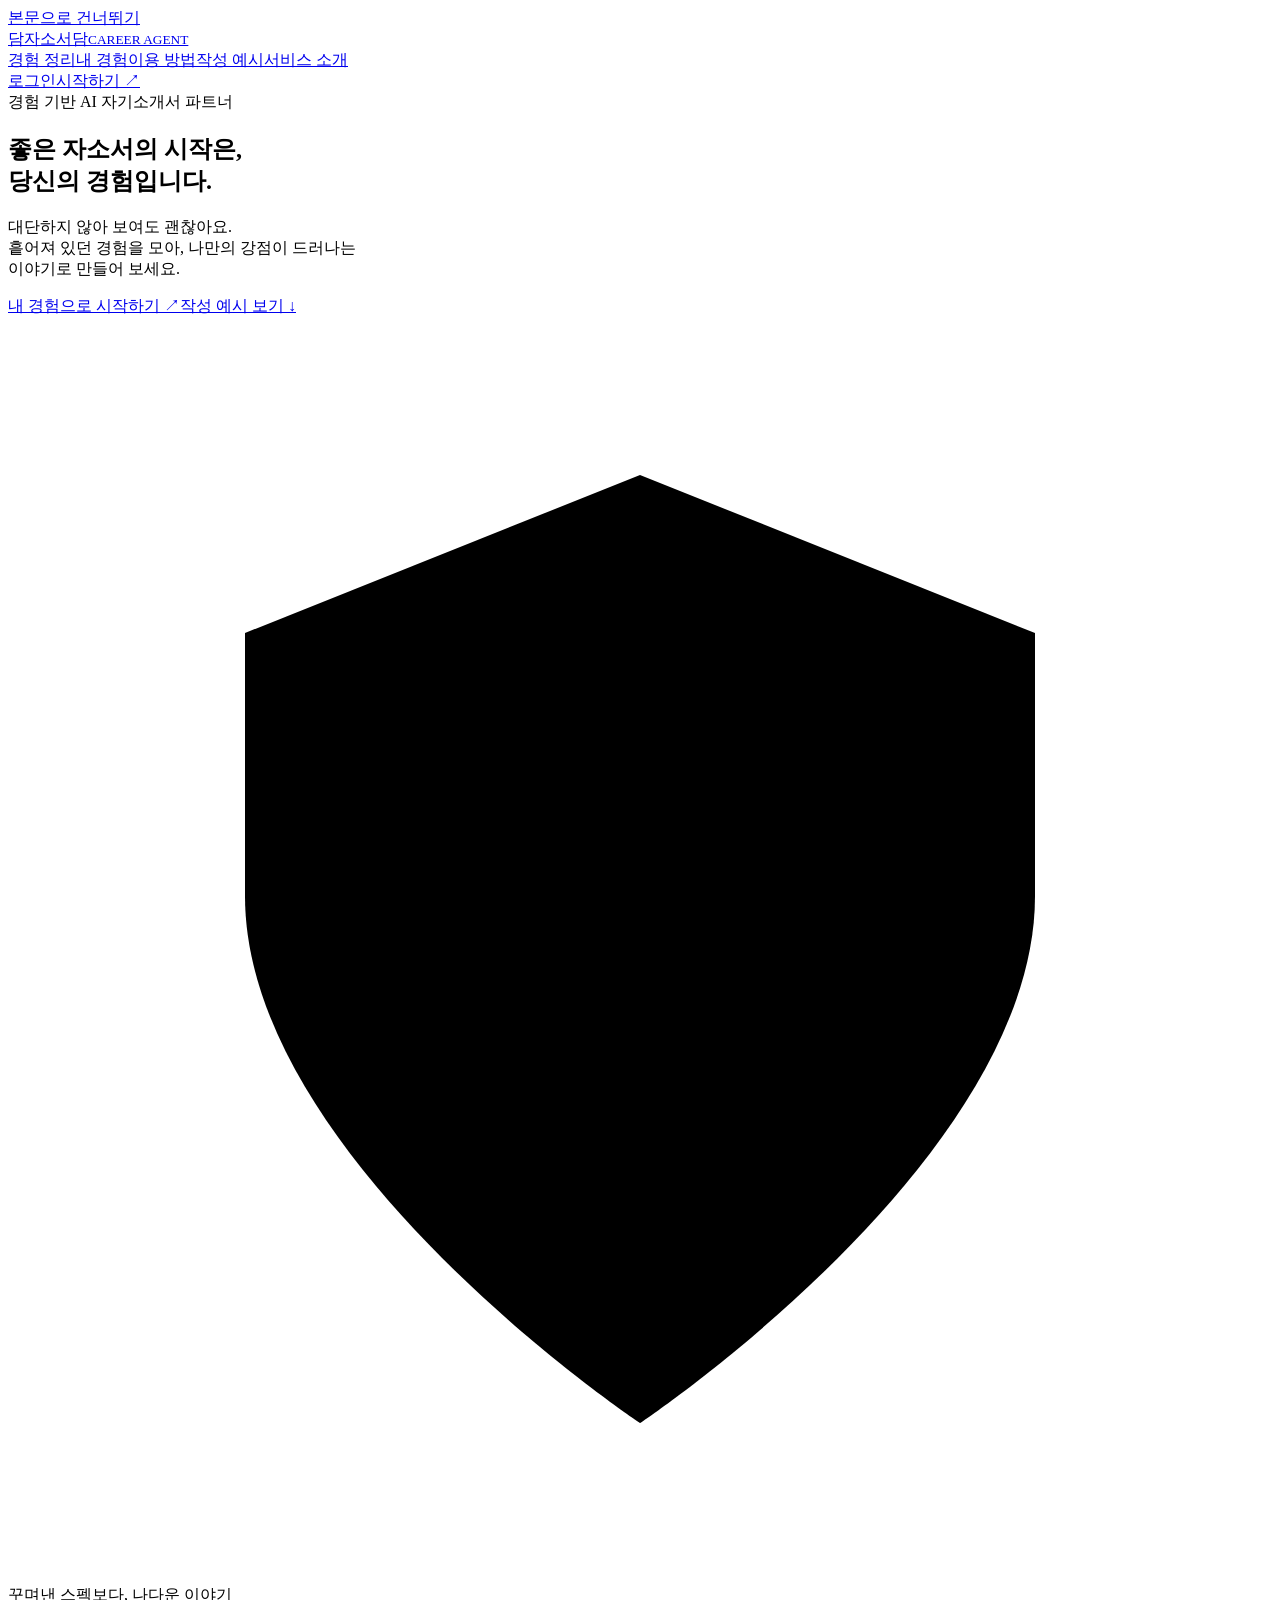
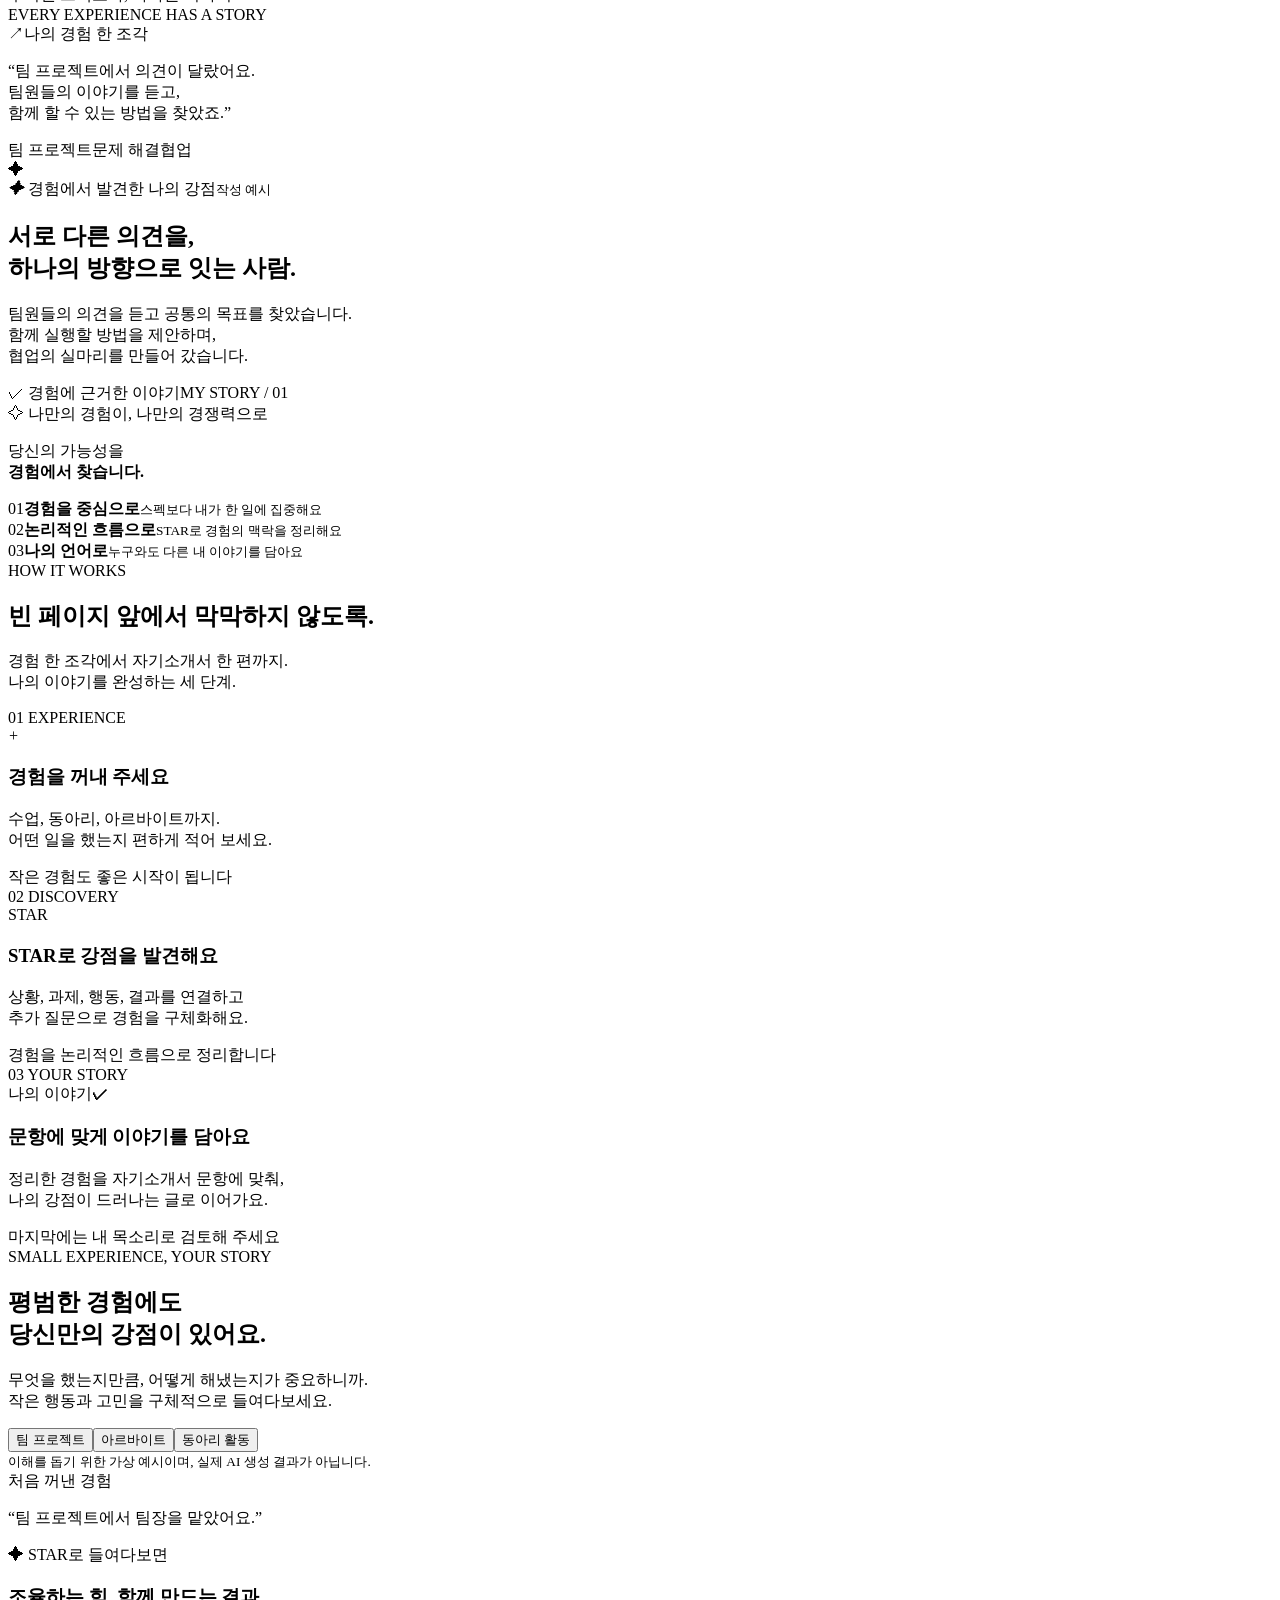
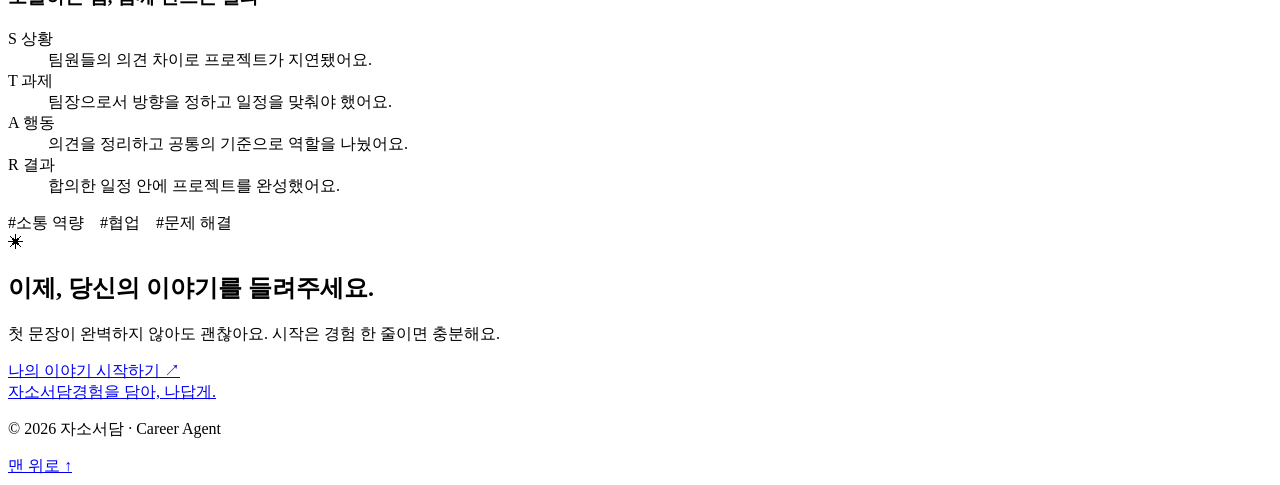
==== app/pages/templates/index.html @ 126cecfb "Initial commit" ====
<!doctype html>
<html lang="ko">
<head>
  <meta charset="utf-8">
  <meta name="viewport" content="width=device-width, initial-scale=1">
  <meta name="theme-color" content="#244d40">
  <meta name="description" content="경험을 STAR로 정리하고, 나다운 자기소개서로. 경험 기반 AI 자기소개서 파트너 자소서담.">
  <title>자소서담 — 경험을 담아, 나답게</title>
  <link rel="icon" href="/static/img/favicon.svg" type="image/svg+xml">
  <link rel="stylesheet" href="/static/css/styles.css">
  <script src="/static/js/app.js" defer></script>
</head>
<body data-page="home">
  <a class="skip-link" href="#main">본문으로 건너뛰기</a>
  <header class="site-header"><div class="header-inner">
    <a class="brand" href="/" aria-label="자소서담 홈"><span class="brand-icon" aria-hidden="true">담<i></i></span><span>자소서담<small>CAREER AGENT</small></span></a>
    <nav class="desktop-nav" aria-label="주 메뉴"><a href="/experience/create">경험 정리</a><a href="/experience/me">내 경험</a><a href="#process">이용 방법</a><a href="#example">작성 예시</a><a href="#about">서비스 소개</a></nav>
    <div class="header-actions" id="home-guest-actions"><a class="text-link" href="/login">로그인</a><a class="button small" href="/register">시작하기 <span aria-hidden="true">↗</span></a></div>
    <div class="header-actions" id="home-member-actions" hidden><a class="text-link" href="/experience/me">내 경험</a><button class="button small" id="home-logout" type="button">로그아웃</button></div>
    <div class="header-actions" id="home-session-actions" hidden><span class="text-link" id="home-session-status" role="status">로그인 상태 확인 중…</span><button class="button small" id="home-session-retry" type="button" hidden>다시 확인</button></div>
  </div></header>
  <main id="main">
    <p class="section-wrap form-message" id="home-auth-message" role="status" hidden></p>
    <section class="hero section-wrap" aria-labelledby="hero-title">
      <div class="hero-copy">
        <div class="eyebrow"><span class="status-dot"></span> 경험 기반 AI 자기소개서 파트너</div>
        <h1 id="hero-title">좋은 자소서의 시작은,<br><span>당신의 경험</span>입니다.</h1>
        <p class="hero-description">대단하지 않아 보여도 괜찮아요.<br>흩어져 있던 경험을 모아, 나만의 강점이 드러나는<br class="desktop-break"> 이야기로 만들어 보세요.</p>
        <div class="hero-actions"><a class="button large" href="/login">내 경험으로 시작하기 <span aria-hidden="true">↗</span></a><a class="subtle-link" href="#example">작성 예시 보기 <span aria-hidden="true">↓</span></a></div>
        <div class="hero-note"><svg viewBox="0 0 24 24" aria-hidden="true"><path d="M12 3 4.5 6v5c0 5 7.5 10 7.5 10s7.5-5 7.5-10V6L12 3Z"/><path d="m8.5 11.5 2.5 2.5 4.5-5"/></svg> 꾸며낸 스펙보다, 나다운 이야기</div>
      </div>
      <div class="story-visual" aria-label="경험을 STAR로 정리해 자기소개서로 발전시키는 예시">
        <div class="visual-orbit orbit-one"></div><div class="visual-orbit orbit-two"></div><span class="visual-label">EVERY EXPERIENCE HAS A STORY</span>
        <div class="experience-note"><div class="note-top"><span class="mini-icon" aria-hidden="true">↗</span><span>나의 경험 한 조각</span><span class="note-dot"></span></div><p>“팀 프로젝트에서 의견이 달랐어요.<br>팀원들의 이야기를 듣고,<br>함께 할 수 있는 방법을 찾았죠.”</p><div class="tags"><span>팀 프로젝트</span><span>문제 해결</span><span>협업</span></div></div>
        <div class="connection-line" aria-hidden="true"><span>✦</span></div>
        <div class="story-paper"><div class="paper-header"><span><i aria-hidden="true">✦</i> 경험에서 발견한 나의 강점</span><small>작성 예시</small></div><div class="paper-rule"></div><h2>서로 다른 의견을,<br>하나의 방향으로 잇는 사람.</h2><p>팀원들의 의견을 듣고 공통의 목표를 찾았습니다.<br>함께 실행할 방법을 제안하며,<br>협업의 실마리를 만들어 갔습니다.</p><div class="paper-bottom"><span><span class="tiny-check">✓</span> 경험에 근거한 이야기</span><span>MY STORY / 01</span></div></div>
        <div class="floating-tag"><span aria-hidden="true">✧</span> 나만의 경험이, 나만의 경쟁력으로</div>
      </div>
    </section>
    <div class="principles section-wrap" id="about"><p>당신의 가능성을<br><strong>경험에서 찾습니다.</strong></p><div><span class="principle-icon" aria-hidden="true">01</span><span><strong>경험을 중심으로</strong><small>스펙보다 내가 한 일에 집중해요</small></span></div><div><span class="principle-icon" aria-hidden="true">02</span><span><strong>논리적인 흐름으로</strong><small>STAR로 경험의 맥락을 정리해요</small></span></div><div><span class="principle-icon" aria-hidden="true">03</span><span><strong>나의 언어로</strong><small>누구와도 다른 내 이야기를 담아요</small></span></div></div>
    <section class="process-section section-wrap" id="process" aria-labelledby="process-title"><div class="section-heading"><div><span class="eyebrow">HOW IT WORKS</span><h2 id="process-title">빈 페이지 앞에서 막막하지 않도록.</h2></div><p>경험 한 조각에서 자기소개서 한 편까지.<br>나의 이야기를 완성하는 세 단계.</p></div><div class="steps">
      <article class="step"><div class="step-number">01 <span>EXPERIENCE</span></div><div class="step-drawing drawing-note" aria-hidden="true"><span></span><span></span><span></span><i>+</i></div><h3>경험을 꺼내 주세요</h3><p>수업, 동아리, 아르바이트까지.<br>어떤 일을 했는지 편하게 적어 보세요.</p><span class="step-caption">작은 경험도 좋은 시작이 됩니다</span></article>
      <article class="step"><div class="step-number">02 <span>DISCOVERY</span></div><div class="step-drawing drawing-connect" aria-hidden="true"><span>S</span><span>T</span><span>A</span><span>R</span></div><h3>STAR로 강점을 발견해요</h3><p>상황, 과제, 행동, 결과를 연결하고<br>추가 질문으로 경험을 구체화해요.</p><span class="step-caption">경험을 논리적인 흐름으로 정리합니다</span></article>
      <article class="step"><div class="step-number">03 <span>YOUR STORY</span></div><div class="step-drawing drawing-story" aria-hidden="true"><span>나의 이야기</span><i></i><i></i><b>✓</b></div><h3>문항에 맞게 이야기를 담아요</h3><p>정리한 경험을 자기소개서 문항에 맞춰,<br>나의 강점이 드러나는 글로 이어가요.</p><span class="step-caption">마지막에는 내 목소리로 검토해 주세요</span></article>
    </div></section>
    <section class="example-section" id="example" aria-labelledby="example-title"><div class="section-wrap example-inner"><div class="example-copy"><span class="eyebrow">SMALL EXPERIENCE, YOUR STORY</span><h2 id="example-title">평범한 경험에도<br>당신만의 강점이 있어요.</h2><p>무엇을 했는지만큼, 어떻게 해냈는지가 중요하니까.<br>작은 행동과 고민을 구체적으로 들여다보세요.</p><div class="example-tabs" role="tablist" aria-label="경험 예시 유형"><button role="tab" id="tab-team" aria-selected="true" aria-controls="example-panel" data-example="team">팀 프로젝트</button><button role="tab" id="tab-work" aria-selected="false" aria-controls="example-panel" tabindex="-1" data-example="work">아르바이트</button><button role="tab" id="tab-club" aria-selected="false" aria-controls="example-panel" tabindex="-1" data-example="club">동아리 활동</button></div><small class="example-disclaimer">이해를 돕기 위한 가상 예시이며, 실제 AI 생성 결과가 아닙니다.</small></div><div class="example-card" id="example-panel" role="tabpanel" aria-labelledby="tab-team" tabindex="0"><div class="example-before"><span class="card-label">처음 꺼낸 경험</span><p id="example-before">“팀 프로젝트에서 팀장을 맡았어요.”</p></div><div class="example-after"><span class="card-label"><span aria-hidden="true">✦</span> STAR로 들여다보면</span><h3 id="example-strength">조율하는 힘, 함께 만드는 결과</h3><dl class="star-list"><div><dt>S <span>상황</span></dt><dd id="star-s">팀원들의 의견 차이로 프로젝트가 지연됐어요.</dd></div><div><dt>T <span>과제</span></dt><dd id="star-t">팀장으로서 방향을 정하고 일정을 맞춰야 했어요.</dd></div><div><dt>A <span>행동</span></dt><dd id="star-a">의견을 정리하고 공통의 기준으로 역할을 나눴어요.</dd></div><div><dt>R <span>결과</span></dt><dd id="star-r">합의한 일정 안에 프로젝트를 완성했어요.</dd></div></dl><span class="strength-tag" id="example-tag">#소통 역량　#협업　#문제 해결</span></div></div></div></section>
    <section class="closing section-wrap"><div class="closing-mark" aria-hidden="true">✳</div><h2>이제, 당신의 이야기를 들려주세요.</h2><p>첫 문장이 완벽하지 않아도 괜찮아요. 시작은 경험 한 줄이면 충분해요.</p><a class="button large" href="/register">나의 이야기 시작하기 <span aria-hidden="true">↗</span></a></section>
  </main>
  <footer class="site-footer section-wrap"><a class="footer-brand" href="/">자소서담<span>경험을 담아, 나답게.</span></a><p>© <span data-year>2026</span> 자소서담 · Career Agent</p><a href="#main">맨 위로 <span aria-hidden="true">↑</span></a></footer>
</body>
</html>
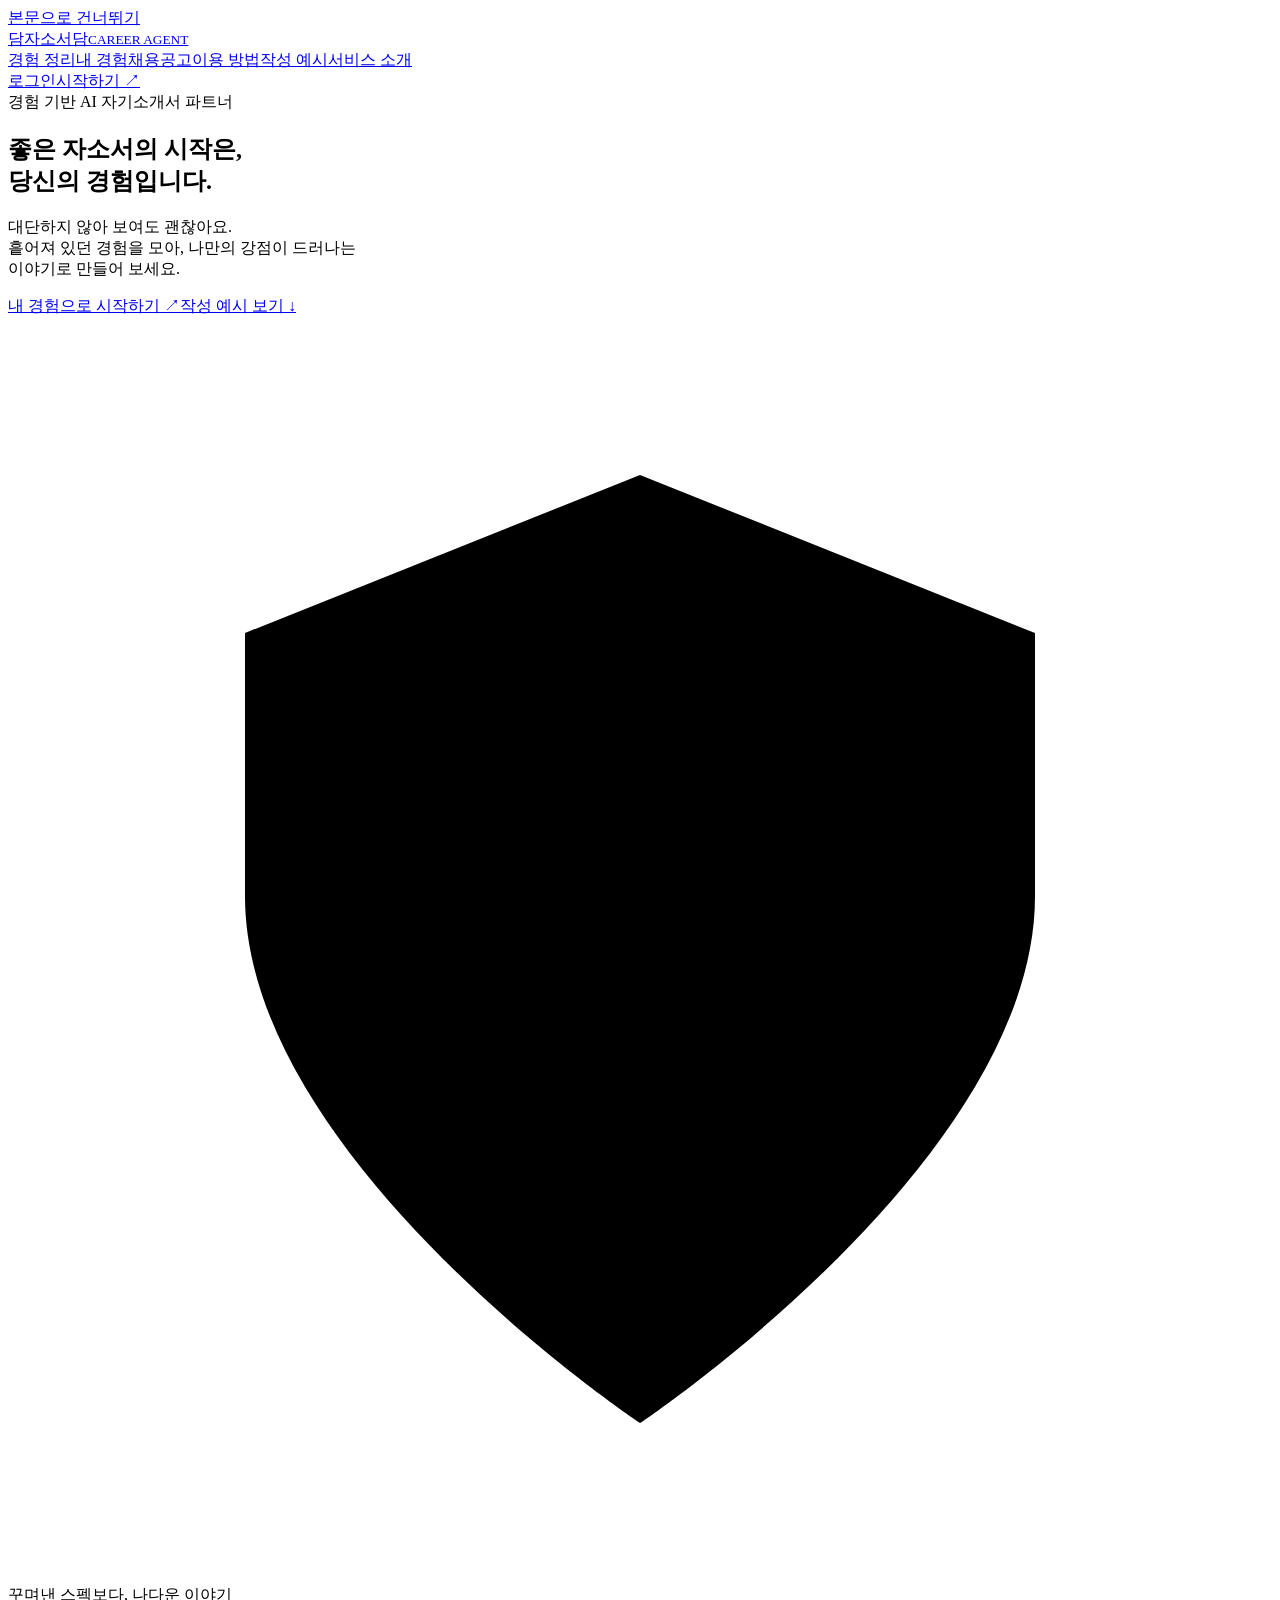
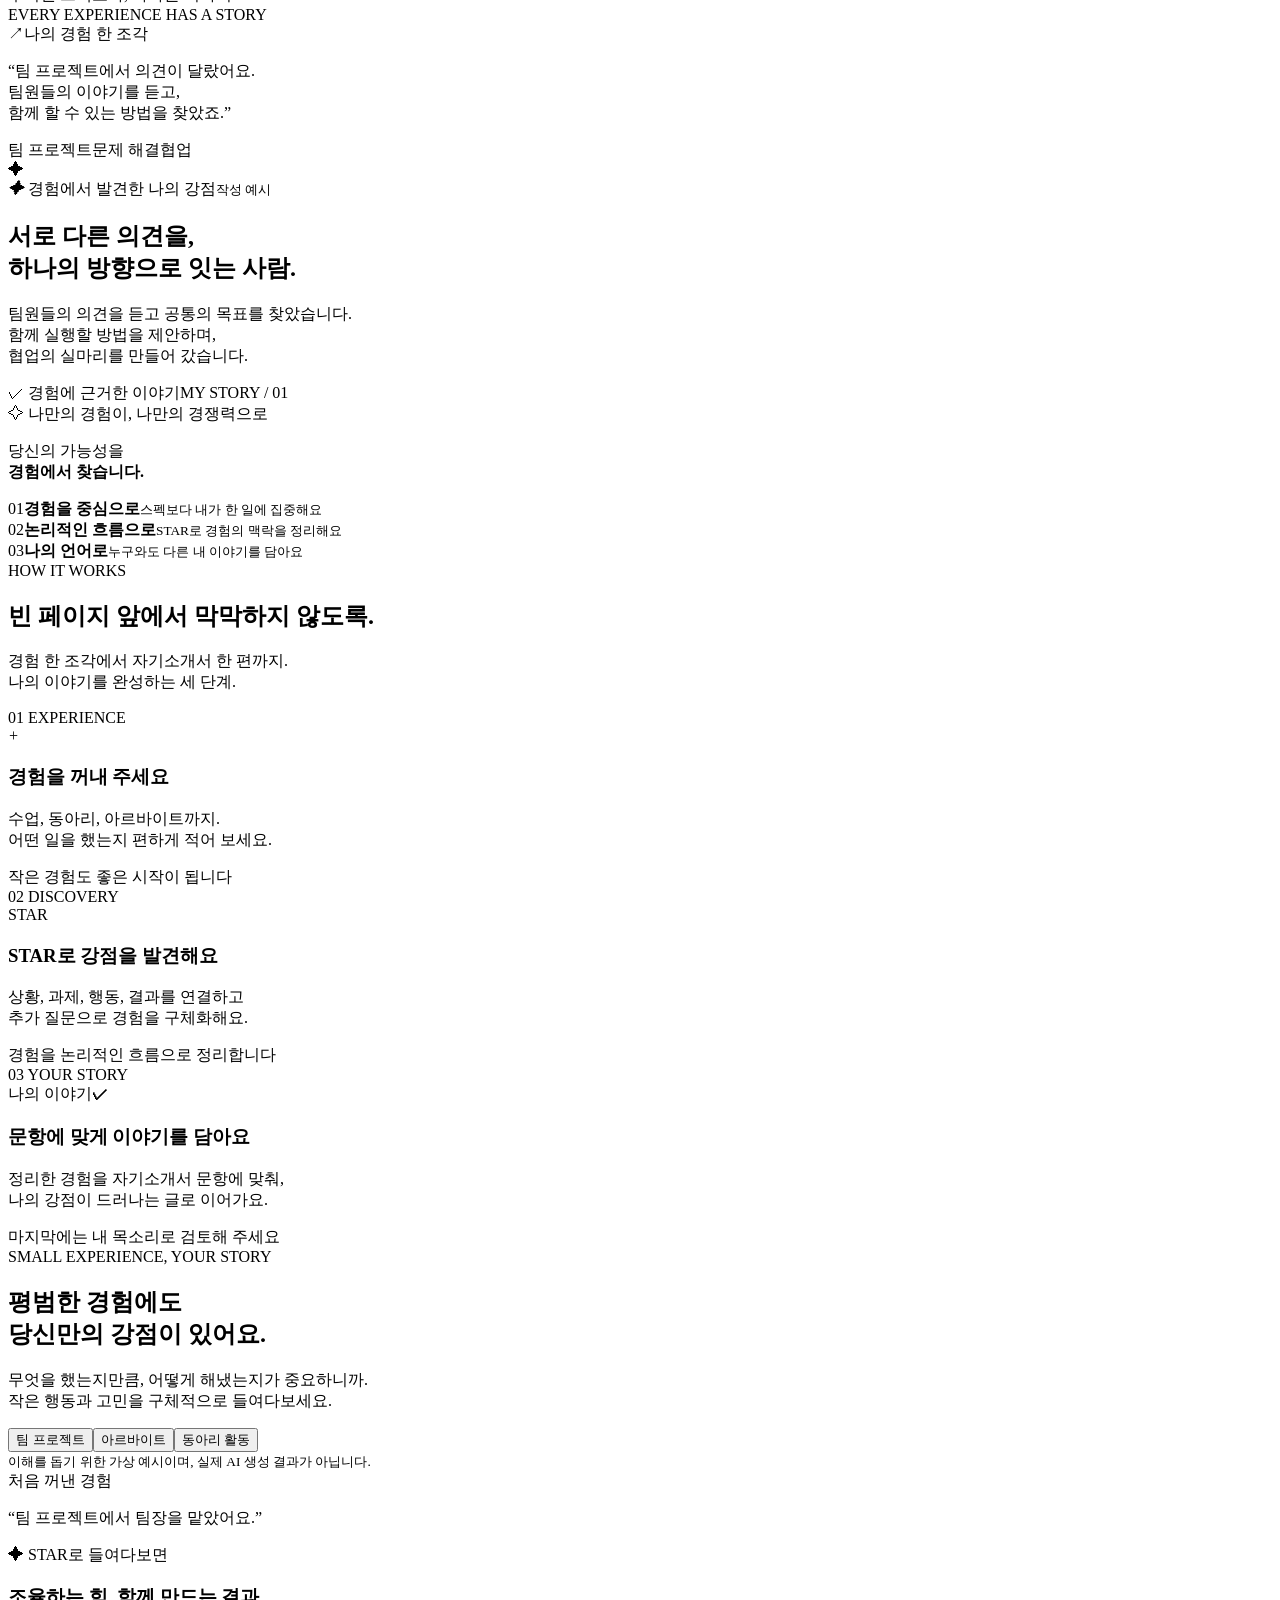
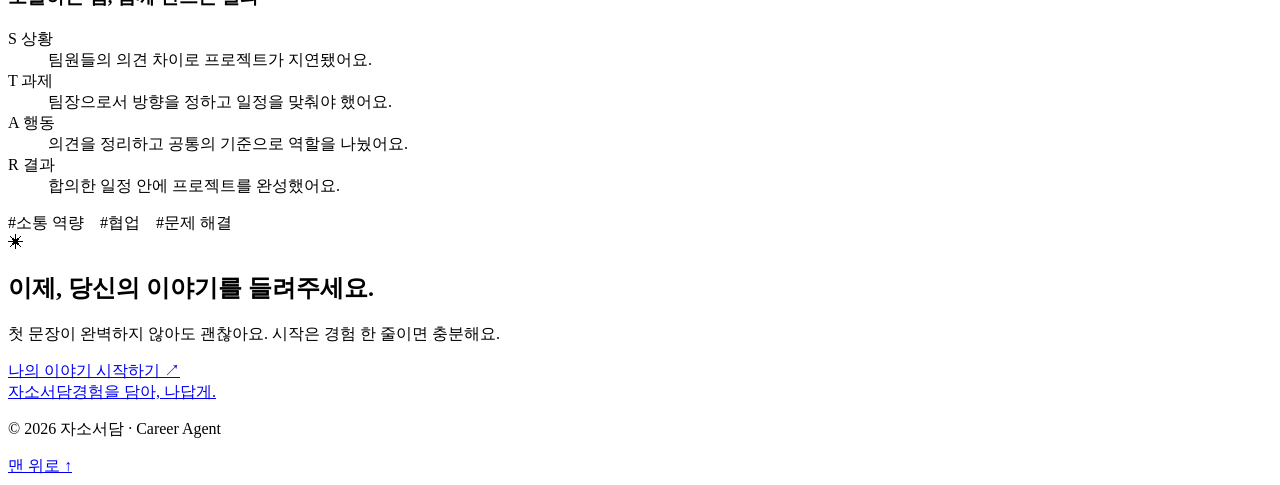
==== commit a49d72ac: "job posting pages" ====
--- a/app/pages/templates/index.html
+++ b/app/pages/templates/index.html
@@ -14,9 +14,9 @@
   <a class="skip-link" href="#main">본문으로 건너뛰기</a>
   <header class="site-header"><div class="header-inner">
     <a class="brand" href="/" aria-label="자소서담 홈"><span class="brand-icon" aria-hidden="true">담<i></i></span><span>자소서담<small>CAREER AGENT</small></span></a>
-    <nav class="desktop-nav" aria-label="주 메뉴"><a href="/experience/create">경험 정리</a><a href="/experience/me">내 경험</a><a href="#process">이용 방법</a><a href="#example">작성 예시</a><a href="#about">서비스 소개</a></nav>
+    <nav class="desktop-nav" aria-label="주 메뉴"><a href="/experience/create">경험 정리</a><a href="/experience/me">내 경험</a><a href="/job-postings/me">채용공고</a><a href="#process">이용 방법</a><a href="#example">작성 예시</a><a href="#about">서비스 소개</a></nav>
     <div class="header-actions" id="home-guest-actions"><a class="text-link" href="/login">로그인</a><a class="button small" href="/register">시작하기 <span aria-hidden="true">↗</span></a></div>
-    <div class="header-actions" id="home-member-actions" hidden><a class="text-link" href="/experience/me">내 경험</a><button class="button small" id="home-logout" type="button">로그아웃</button></div>
+    <div class="header-actions" id="home-member-actions" hidden><a class="text-link" href="/job-postings/me">채용공고</a><button class="button small" id="home-logout" type="button">로그아웃</button></div>
     <div class="header-actions" id="home-session-actions" hidden><span class="text-link" id="home-session-status" role="status">로그인 상태 확인 중…</span><button class="button small" id="home-session-retry" type="button" hidden>다시 확인</button></div>
   </div></header>
   <main id="main">
